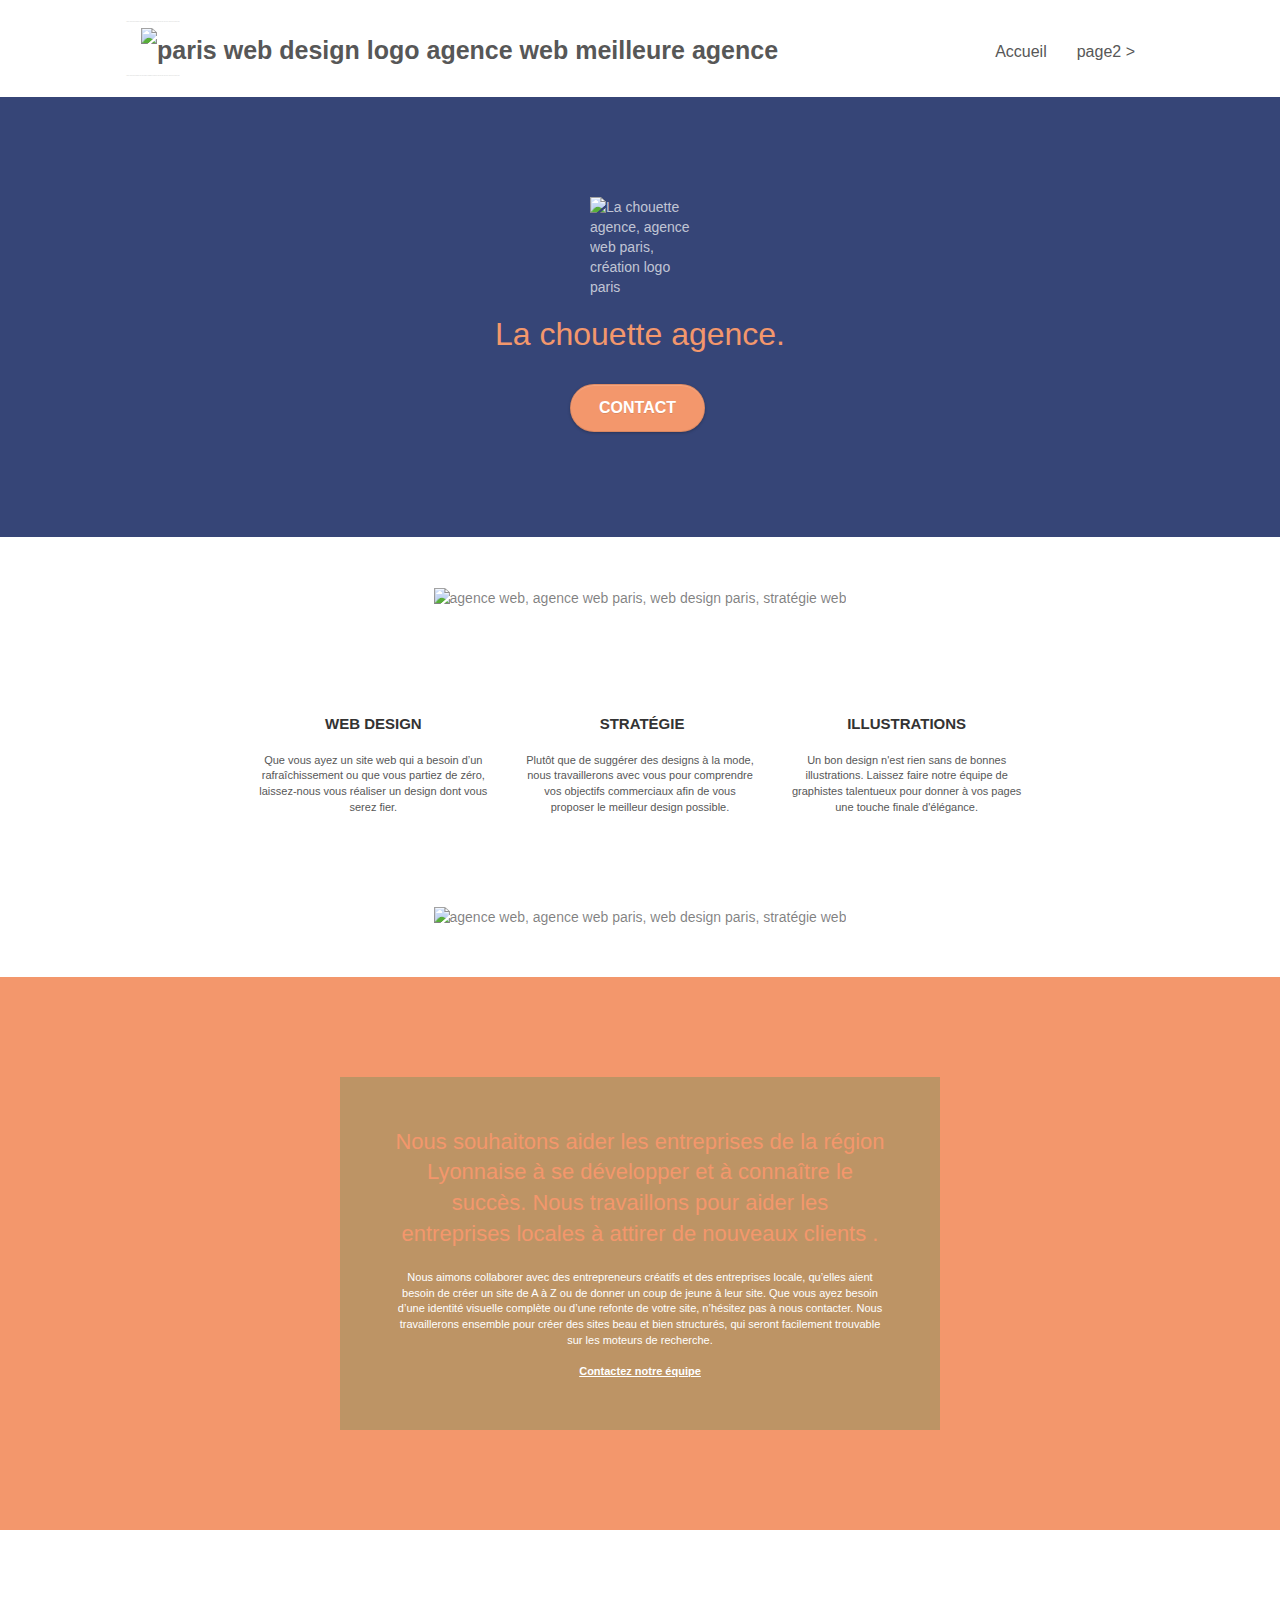
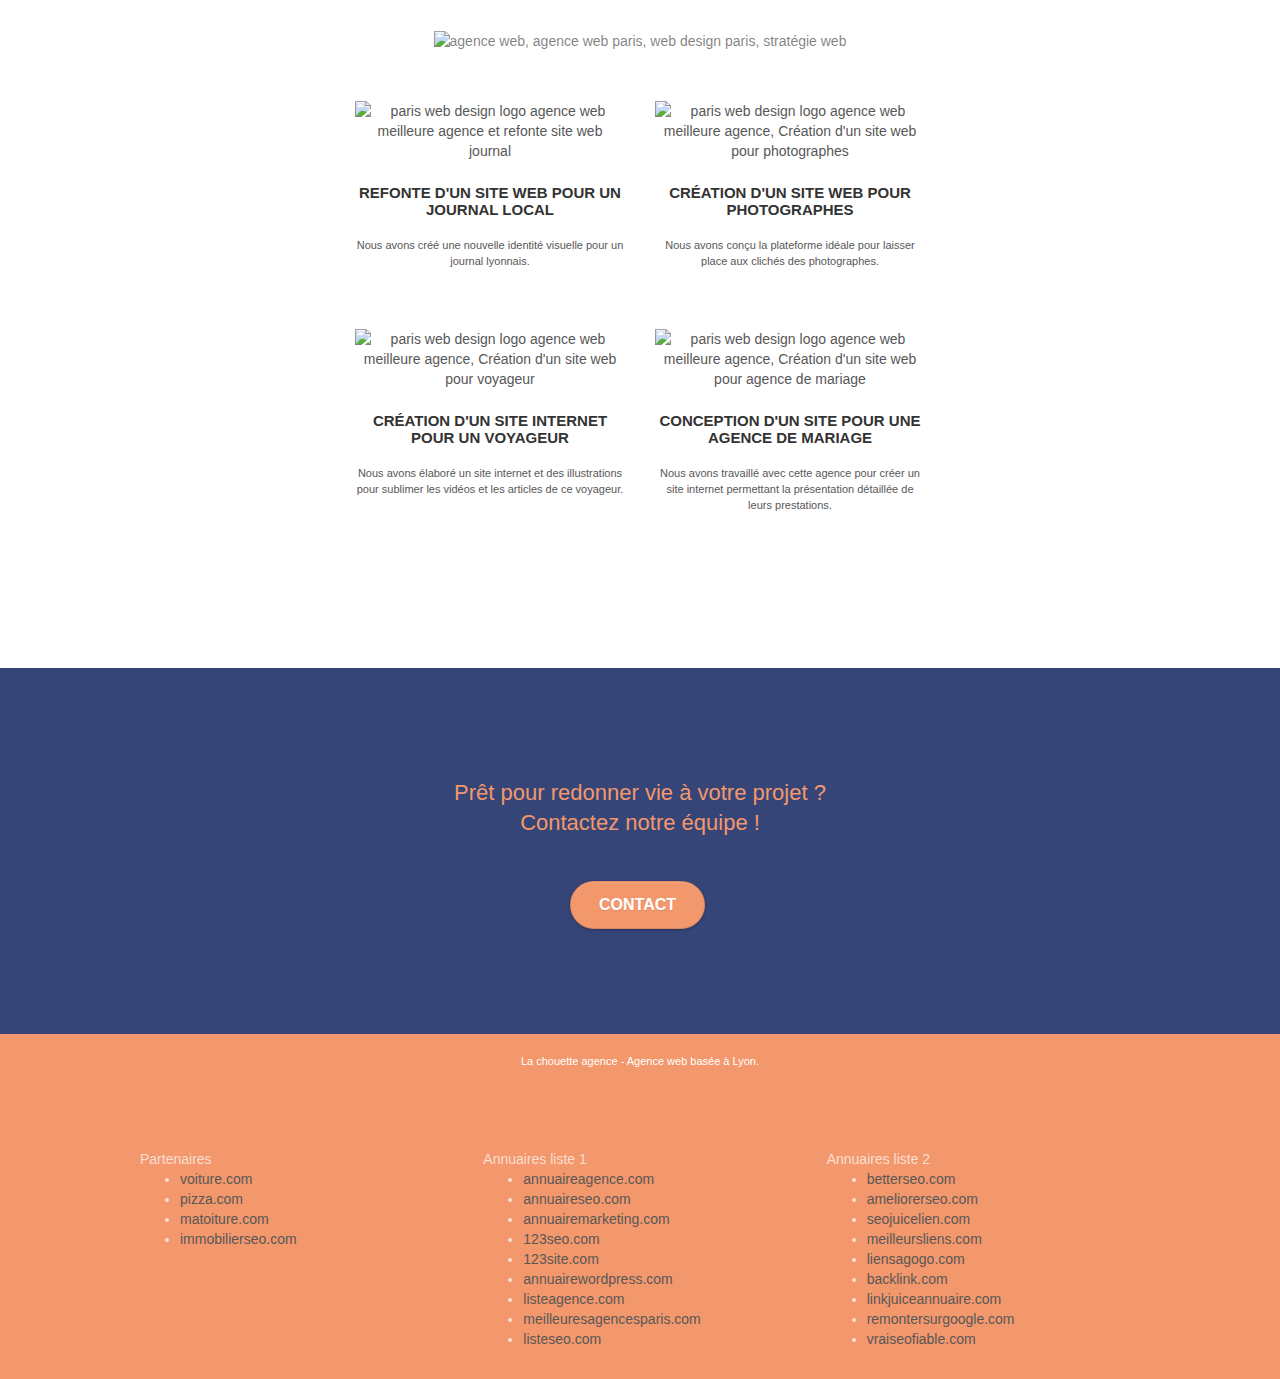
==== correction/index.html @ cb2d968f "C" ====
<!doctype html>
<html lang="Default">
<head>
    <meta charset="utf-8">
    <meta name="keywords" content="seo, google, site web, site internet, agence design paris, agence design, agence design,agence design,agence design,agence design,agence design,agence design,agence design,agence design">
    <meta name="description" content="">
    <meta name="viewport" content="width=device-width, initial-scale=1.0, viewport-fit=cover">
    <link rel="shortcut icon" type="image/png" href="favicon.jpg">
    
	<link rel="stylesheet" type="text/css" href="./css/bootstrap.css">
	<link rel="stylesheet" type="text/css" href="style.css">
	<link rel="stylesheet" type="text/css" href="./css/font-awesome.css">
	<link rel="stylesheet" type="text/css" href="./css/et-line.css">
	
    
	<script src="./js/jquery-2.1.0.js"></script>
	<script src="./js/bootstrap.js"></script>
	<script src="./js/blocs.js"></script>
	<script src="./js/jquery.touchSwipe.js" defer></script>
	<script src="./js/gmaps.js"></script>

    <title>.</title>

    
<!-- Analytics -->
 
<!-- Analytics END -->
    
</head>
<body>
<!-- Principal conteneur -->
<div class="page-container">
    
<!-- bloc-0 -->
<div class="bloc bgc-white l-bloc " id="bloc-0">
	<div class="container bloc-sm">

		<nav class="navbar row">
			<div class="navbar-header">
				<div class="keywords" style="color:#cccccc;font-size:1px;">Agence web à paris, stratégie web, web design, illustrations, design de site web, site web, web, internet, site internet, site</div>
				<a class="navbar-brand" href="index.html"><img src="img/la-chouette-agence.png" alt="paris web design logo agence web meilleure agence" height="40" /></a>
				<div class="keywords" style="color:#cccccc;font-size:1px;">Agence web à paris, stratégie web, web design, illustrations, design de site web, site web, web, internet, site internet, site</div>
				<button id="nav-toggle" type="button" class="ui-navbar-toggle navbar-toggle" data-toggle="collapse" data-target=".navbar-1">
					<span class="sr-only">Toggle navigation</span><span class="icon-bar"></span><span class="icon-bar"></span><span class="icon-bar"></span>
				</button>
			</div>
			<div class="collapse navbar-collapse navbar-1 special-dropdown-nav">
				<ul class="site-navigation nav navbar-nav">
					<li>
						<a href="index.html">Accueil</a>
					</li>
					<li>
					</li>
					<li>
						<a href="page2.html">page2 &gt;</a>
					</li>
				</ul>
			</div>
		</nav>
	</div>
</div>
<!-- bloc-0 END -->

<!-- bloc-1-presentation -->
<div class="bloc bgc-dark-slate-blue bg-banniere d-bloc bg-t-edge bloc-bg-texture texture-paper b-parallax" id="bloc-1-hero">
	<div class="container bloc-lg">
		<div class="row tight-width-whitespace">
			<div class="col-sm-12">
				<img src="img/logo.png" class="center-block image-resize-mode" width="100" alt="La chouette agence, agence web paris, création logo paris" />
				<h1 class="text-center hero-bloc-text tc-white ">
					La chouette agence.
				</h1>
				<div class="text-center">
					<a href="page2.html" class="btn btn-lg btn-clean btn-rd cta-hero btn-atomic-tangerine" id="cta-hero">Contact</a>
				</div>
			</div>
		</div>
	</div>
</div>
<!-- bloc-1-presentation END -->

<!-- bloc-2-services -->
<div class="bloc bgc-white l-bloc" id="bloc-2-services">
	<div class="container bloc-md">
		<div class="row">
			<div class="col-sm-12 text-center">
				<img alt="agence web, agence web paris, web design paris, stratégie web" src="img/title.png" />
			</div>
		</div>
		<div class="row voffset-lg med-width-whitespace">
			<div class="col-sm-4">
				<div class="text-center">
					<span class="et-icon-browser sm-shadow icon-dark-slate-blue icons icon-lg"></span>
				</div>
				<h3 class="mg-md text-center">
					Web design
				</h3>
				<p class="text-center ">
					Que vous ayez un site web qui a besoin d&rsquo;un rafraîchissement ou que vous partiez de zéro, laissez-nous vous réaliser un design dont vous serez fier.
				</p>
			</div>
			<div class="col-sm-4">
				<div class="text-center">
					<span class="et-icon-presentation sm-shadow icon-dark-slate-blue icons icon-lg"></span>
				</div>
				<h3 class="mg-md text-center">
					&nbsp;Stratégie
				</h3>
				<p class="text-center ">
					Plutôt que de suggérer des designs à la mode, nous travaillerons avec vous pour comprendre vos objectifs commerciaux afin de vous proposer le meilleur design possible.<br>
				</p>
			</div>
			<div class="col-sm-4">
				<div class="text-center">
					<span class="et-icon-edit sm-shadow icon-dark-slate-blue icons icon-lg"></span>
				</div>
				<h3 class="mg-md text-center">
					Illustrations
				</h3>
				<p class="text-center ">
					Un bon design n'est rien sans de bonnes illustrations. Laissez faire notre équipe de graphistes talentueux pour donner à vos pages une touche finale d'élégance.
				</p>
			</div>
		</div>
		<div class="row voffset-lg voffset">
			<div class="col-xs-12 col-md-8 col-md-offset-2 text-center">
				<img alt="agence web, agence web paris, web design paris, stratégie web" src="img/citation.png" />

			</div>
		</div>
	</div>
</div>
<!-- bloc-2-services END -->

<!-- bloc-3-what-i-do -->
<div class="bloc tc-white bgc-atomic-tangerine bg-presentation d-bloc bloc-bg-texture texture-paper b-parallax" id="bloc-3-what-i-do">
	<div class="container bloc-lg">
		<div class="row tight-width-whitespace black-background">
			<div class="col-sm-12">
				<h2 class="mg-md text-center tc-white">
					Nous souhaitons aider les entreprises de la région Lyonnaise à se développer et à connaître le succès. Nous travaillons pour aider les entreprises locales à attirer de nouveaux clients .<br>
				</h2>
				<p class="text-center white">
					Nous aimons collaborer avec des entrepreneurs créatifs et des entreprises locale, qu’elles aient besoin de créer un site de A à Z ou de donner un coup de jeune à leur site. Que vous ayez besoin d’une identité visuelle complète ou d’une refonte de votre site, n’hésitez pas à nous contacter. Nous travaillerons ensemble pour créer des sites beau et bien structurés, qui seront facilement trouvable sur les moteurs de recherche. <br><br><a class="ltc-white bold-link" href="page2.html">Contactez notre équipe</a><br>
				</p>
			</div>
		</div>
	</div>
</div>
<!-- bloc-3-what-i-do END -->

<!-- bloc-4-portfolio -->
<div class="bloc bgc-white bg-lines-h2-bg bg-repeat l-bloc" id="bloc-4-portfolio">
	<div class="container bloc-lg">
		<div class="row">
			<div class="col-sm-12 text-center">
				<img alt="agence web, agence web paris, web design paris, stratégie web" src="img/title2.png" />
			</div>
		</div>
		<div class="row tight-width-whitespace portfolio-row">
			<div class="col-sm-6">
				<a href="#" data-lightbox="img/1.jpg" data-gallery-id="gallery-1" data-caption="Refonte d'un site web pour un journal local" data-frame="snapshot-lb"><img src="img/1.jpg" alt="paris web design logo agence web meilleure agence et refonte site web journal" class="img-responsive portfolio-thumb" /></a>
				<h3 class="mg-md text-center">
					Refonte d'un site web pour un journal local
				</h3>
				<p class="text-center">
					Nous avons créé une nouvelle identité visuelle pour un journal lyonnais.
				</p>
			</div>
			<div class="col-sm-6">
				<a href="#" data-lightbox="img/2.jpg" data-gallery-id="gallery-1" data-caption="Création d'un site web pour photographes" data-frame="snapshot-lb"><img src="img/2.jpg" class="img-responsive portfolio-thumb" alt="paris web design logo agence web meilleure agence, Création d'un site web pour photographes" /></a>
				<h3 class="mg-md text-center">
					Création d'un site web pour photographes
				</h3>
				<p class="text-center">
					Nous avons conçu la plateforme idéale pour laisser place aux clichés des photographes.
				</p>
			</div>
		</div>
		<div class="row tight-width-whitespace portfolio-row">
			<div class="col-sm-6">
				<a href="#" data-lightbox="img/3.bmp" data-gallery-id="gallery-1" data-caption="Création d'un site internet pour un voyageur" data-frame="snapshot-lb"><img src="img/3.bmp" class="img-responsive portfolio-thumb" alt="paris web design logo agence web meilleure agence, Création d'un site web pour voyageur"/></a>
				<h3 class="mg-md text-center">
					Création d'un site internet pour un voyageur
				</h3>
				<p class="text-center">
					Nous avons élaboré un site internet et des illustrations pour sublimer les vidéos et les articles de ce voyageur.
				</p>
			</div>
			<div class="col-sm-6">
				<a href="#" data-lightbox="img/4.bmp" data-gallery-id="gallery-1" data-caption="Conception d'un site pour une agence de mariage" data-frame="snapshot-lb"><img src="img/4.bmp" class="img-responsive portfolio-thumb" alt="paris web design logo agence web meilleure agence, Création d'un site web pour agence de mariage" /></a>
				<h3 class="mg-md text-center">
					Conception d'un site pour une agence de mariage
				</h3>
				<p class="text-center">
					Nous avons travaillé avec cette agence pour créer un site internet permettant la présentation détaillée de leurs prestations.
				</p>
			</div>
		</div>
	</div>
</div>
<!-- bloc-4-portfolio END -->

<!-- bloc-5-cta -->
<div class="bloc bgc-dark-slate-blue bg-banniere d-bloc bloc-bg-texture texture-paper" id="bloc-5-cta">
	<div class="container bloc-lg">
		<div class="row">
			<h2 class="mg-md text-center tc-white">
				Prêt pour redonner vie à votre projet ?<br>Contactez notre équipe !
			</h2>
			<div class="col-sm-12 text-center">
				<a href="page2.html" class="btn btn-atomic-tangerine btn-clean btn-rd btn-lg cta-hero">Contact</a>
			</div>
		</div>
	</div>
</div>
<!-- bloc-5-cta END -->

<!-- Footer - bloc-8 -->
<div class="bloc bgc-atomic-tangerine d-bloc" id="bloc-8">
	<div class="container bloc-sm">
		<div class="row">
			<div class="col-sm-12">
				<p class="text-center white">
					La chouette agence - Agence web basée à Lyon.<br>
				</p>
				<div class="row row-no-gutters social">
					<div class="col-sm-3">
						<div class="text-center">
							<a class="social" href="index.html"><span class="fa fa-twitter icon-md"></span></a>
						</div>
					</div>
					<div class="col-sm-3">
						<div class="text-center">
							<a class="social" href="index.html"><span class="fa fa-facebook icon-md"></span></a>
						</div>
					</div>
					<div class="col-sm-3">
						<div class="text-center">
							<a class="social" href="index.html"><span class="fa fa-dribbble icon-md"></span></a>
						</div>
					</div>
					<div class="col-sm-3">
						<div class="text-center">
							<a class="social" href="index.html"><span class="fa fa-instagram icon-md"></span></a>
						</div>
					</div>
					<div class="keywords" style="color:#F3976C;">Agence web à paris, stratégie web, web design, illustrations, design de site web, site web, web, internet, site internet, site</div>
				</div>
				<div class="row">
					<div class="col-sm-4">
						Partenaires
							<ul>
								<li><a href="voiture.com">voiture.com</a></li>
								<li><a href="pizza.com">pizza.com</a></li>
								<li><a href="matoiture.com">matoiture.com</a></li>
								<li><a href="immobilierseo.com">immobilierseo.com</a></li>
							</ul>		
					</div>
					<div class="col-sm-4">
						Annuaires liste 1
						<ul>
							<li><a href="annuaireagence.com">annuaireagence.com</a></li>
							<li><a href="annuaireseo.com">annuaireseo.com</a></li>
							<li><a href="annuairemarketing.com">annuairemarketing.com</a></li>
							<li><a href="123seoture.com">123seo.com</a></li>
							<li><a href="123site.com">123site.com</a></li>
							<li><a href="annuairewordpress.com">annuairewordpress.com</a></li>
							<li><a href="listeagence.com">listeagence.com</a></li>
							<li><a href="meilleuresagencesparis.com">meilleuresagencesparis.com</a></li>
							<li><a href="listeseo.com">listeseo.com</a></li>
						</ul>
					</div>
					<div class="col-sm-4">
						Annuaires liste 2
						<ul>
							<li><a href="betterseo.com">betterseo.com</a></li>
							<li><a href="ameliorerseo.com">ameliorerseo.com</a></li>
							<li><a href="seojuicelien.com">seojuicelien.com</a></li>
							<li><a href="meilleursliens.com">meilleursliens.com</a></li>
							<li><a href="liensagogo.com">liensagogo.com</a></li>
							<li><a href="backlink.com">backlink.com</a></li>
							<li><a href="linkjuiceannuaire.com">linkjuiceannuaire.com</a></li>
							<li><a href="remontersurgoogle.com">remontersurgoogle.com</a></li>
							<li><a href="vraiseofiable.com">vraiseofiable.com</a></li>
						</ul>
					</div>
				</div>
			</div>
		</div>
	</div>
</div>
<!-- Footer - bloc-8 END -->

</div>
<!-- Principal conteneur END -->
    

</body>
</html>
---- correction/style.css ----
body {
    margin: 0;
    padding: 0;
    background: #FFF;
    overflow-x: hidden;
    -webkit-font-smoothing: antialiased;
    -moz-osx-font-smoothing: grayscale;
}

a,
button {
    transition: all .3s ease-in-out;
    outline: none!important;
}

a:hover {
    text-decoration: none;
    cursor: pointer;
}

#page-loading-blocs-notifaction {
    position: fixed;
    top: 0;
    bottom: 0;
    width: 100%;
    z-index: 100000;
    background: #FFFFFF url("img/pageload-spinner.gif") no-repeat center center;
}

.bloc {
    width: 100%;
    clear: both;
    background: 50% 50% no-repeat;
    padding: 0 50px;
    -webkit-background-size: cover;
    -moz-background-size: cover;
    -o-background-size: cover;
    background-size: cover;
    position: relative;
}

.bloc .container {
    padding-left: 0;
    padding-right: 0;
}

.bloc-lg {
    padding: 100px 50px;
}

.bloc-md {
    padding: 50px;
}

.bloc-sm {
    padding: 20px 50px;
}

.bg-center,
.bg-l-edge,
.bg-r-edge,
.bg-t-edge,
.bg-b-edge,
.bg-tl-edge,
.bg-bl-edge,
.bg-tr-edge,
.bg-br-edge,
.bg-repeat {
    -webkit-background-size: auto!important;
    -moz-background-size: auto!important;
    -o-background-size: auto!important;
    background-size: auto!important;
}

.bg-repeat {
    background: repeat;
}

.bg-t-edge {
    background: top no-repeat;
}

.bloc-bg-texture::before {
    content: "";
    background-size: 2px 2px;
    position: absolute;
    top: 0;
    bottom: 0;
    left: 0;
    right: 0;
}

.texture-paper::before {
    background: url("img/texture-paper.png");
    background-size: 280px 280px;
}

.b-parallax {
    background-attachment: fixed;
}

.d-bloc {
    color: rgba(255, 255, 255, .7);
}

.d-bloc button:hover {
    color: rgba(255, 255, 255, .9);
}

.d-bloc .icon-round,
.d-bloc .icon-square,
.d-bloc .icon-rounded,
.d-bloc .icon-semi-rounded-a,
.d-bloc .icon-semi-rounded-b {
    border-color: rgba(255, 255, 255, .9);
}

.d-bloc .divider-h span {
    border-color: rgba(255, 255, 255, .2);
}

.d-bloc .a-btn,
.d-bloc .navbar a,
.d-bloc .navbar-brand,
.d-bloc a .icon-sm,
.d-bloc a .icon-md,
.d-bloc a .icon-lg,
.d-bloc a .icon-xl,
.d-bloc h1 a,
.d-bloc h2 a,
.d-bloc h3 a,
.d-bloc h4 a,
.d-bloc h5 a,
.d-bloc h6 a,
.d-bloc p a {
    color: rgba(255, 255, 255, .6);
}

.d-bloc .a-btn:hover,
.d-bloc .navbar a:hover,
.d-bloc .navbar-brand:hover,
.d-bloc a:hover .icon-sm,
.d-bloc a:hover .icon-md,
.d-bloc a:hover .icon-lg,
.d-bloc a:hover .icon-xl,
.d-bloc h1 a:hover,
.d-bloc h2 a:hover,
.d-bloc h3 a:hover,
.d-bloc h4 a:hover,
.d-bloc h5 a:hover,
.d-bloc h6 a:hover,
.d-bloc p a:hover {
    color: rgba(255, 255, 255, 1);
}

.d-bloc .navbar-toggle .icon-bar {
    background: rgba(255, 255, 255, 1);
}

.d-bloc .btn-wire,
.d-bloc .btn-wire:hover {
    color: rgba(255, 255, 255, 1);
    border-color: rgba(255, 255, 255, 1);
}

.d-bloc .panel {
    color: rgba(0, 0, 0, .5);
}

.d-bloc .panel button:hover {
    color: rgba(0, 0, 0, .7);
}

.d-bloc .panel icon {
    border-color: rgba(0, 0, 0, .7);
}

.d-bloc .panel .divider-h span {
    border-color: rgba(0, 0, 0, .1);
}

.d-bloc .panel .a-btn {
    color: rgba(0, 0, 0, .6);
}

.d-bloc .panel .a-btn:hover {
    color: rgba(0, 0, 0, 1);
}

.d-bloc .panel .btn-wire,
.d-bloc .panel .btn-wire:hover {
    color: rgba(0, 0, 0, .7);
    border-color: rgba(0, 0, 0, .3);
}

.d-bloc .panel,
.l-bloc {
    color: rgba(0, 0, 0, .5);
}

.d-bloc .panel button:hover,
.l-bloc button:hover {
    color: rgba(0, 0, 0, .7);
}

.l-bloc .icon-round,
.l-bloc .icon-square,
.l-bloc .icon-rounded,
.l-bloc .icon-semi-rounded-a,
.l-bloc .icon-semi-rounded-b {
    border-color: rgba(0, 0, 0, .7);
}

.d-bloc .panel .divider-h span,
.l-bloc .divider-h span {
    border-color: rgba(0, 0, 0, .1);
}

.d-bloc .panel .a-btn,
.l-bloc .a-btn,
.l-bloc .navbar a,
.l-bloc .navbar-brand,
.l-bloc a .icon-sm,
.l-bloc a .icon-md,
.l-bloc a .icon-lg,
.l-bloc a .icon-xl,
.l-bloc h1 a,
.l-bloc h2 a,
.l-bloc h3 a,
.l-bloc h4 a,
.l-bloc h5 a,
.l-bloc h6 a,
.l-bloc p a {
    color: rgba(0, 0, 0, .6);
}

.d-bloc .panel .a-btn:hover,
.l-bloc .a-btn:hover,
.l-bloc .navbar a:hover,
.l-bloc .navbar-brand:hover,
.l-bloc a:hover .icon-sm,
.l-bloc a:hover .icon-md,
.l-bloc a:hover .icon-lg,
.l-bloc a:hover .icon-xl,
.l-bloc h1 a:hover,
.l-bloc h2 a:hover,
.l-bloc h3 a:hover,
.l-bloc h4 a:hover,
.l-bloc h5 a:hover,
.l-bloc h6 a:hover,
.l-bloc p a:hover {
    color: rgba(0, 0, 0, 1);
}

.l-bloc .navbar-toggle .icon-bar {
    color: rgba(0, 0, 0, .6);
}

.d-bloc .panel .btn-wire,
.d-bloc .panel .btn-wire:hover,
.l-bloc .btn-wire,
.l-bloc .btn-wire:hover {
    color: rgba(0, 0, 0, .7);
    border-color: rgba(0, 0, 0, .3);
}

.voffset {
    margin-top: 30px;
}

.voffset-lg {
    margin-top: 80px;
}

.row-no-gutters {
    margin-right: 0;
    margin-left: 0;
}

.row.row-no-gutters > [class^="col-"],
.row.row-no-gutters > [class*=" col-"] {
    padding-right: 0;
    padding-left: 0;
}

#bloc-1-hero h1 {
    font-size: 32px;
}

.navbar {
    margin-bottom: 0;
    z-index: 1;
}

.navbar-brand {
    height: auto;
    padding: 3px 15px;
    font-size: 25px;
    font-weight: normal;
    font-weight: 600;
    line-height: 44px;
}

.navbar-brand img {
    max-height: 200px;
    margin: 0 5px 0 0;
    display: inline;
}

.navbar-brand img[src$=svg] {
    min-width: 100px;
}

.nav-center .navbar-brand img {
    margin: 0;
}

.navbar .nav {
    padding-top: 2px;
    margin-right: -16px;
    float: right;
    z-index: 1;
}

.nav > li {
    float: left;
    margin-top: 4px;
    font-size: 16px;
}

.navbar-nav .open .dropdown-menu > li > a {
    text-align: inherit;
}

.nav > li a:hover,
.nav > li a:focus {
    background: transparent;
}

.navbar-toggle {
    margin: 10px 10px 0 0;
    border: 0px;
}

.navbar-toggle:hover {
    background: transparent!important;
}

.navbar-toggle .icon-bar {
    background-color: rgba(0, 0, 0, .5);
    width: 26px;
}

.nav-invert .navbar .nav {
    float: left;
}

.nav-invert .navbar-header,
.nav-invert .navbar-brand {
    float: right;
    position: relative;
    z-index: 2;
}

@media (min-width: 768px) {
    .site-navigation {
        position: absolute;
        top: 50%;
        right: 20px;
        transform: translate(0, -50%);
        -webkit-transform: translateY(-50%);
    }
    .nav > li .dropdown-menu a,
    .nav > li .dropdown-menu a:hover {
        color: #484848;
    }
    .nav-invert .site-navigation {
        left: 0;
        right: 0;
    }
    .nav-center {
        text-align: center;
    }
    .nav-center .navbar-header {
        width: 100%;
    }
    .nav-center .navbar-header,
    .nav-center .navbar-brand,
    .nav-center .nav > li {
        float: none;
        display: inline-block;
    }
    .nav-center .site-navigation {
        position: relative;
        width: 100%;
        right: 0;
        margin-right: 0px;
        margin-top: 20px;
    }
    .nav-center.mini-nav .navbar-toggle {
        float: none;
        margin: 10px auto 0;
    }
}

.nav > li > .dropdown a {
    background: none!important;
    display: block;
    padding: 14px 15px;
}

nav .caret {
    margin: 0 5px;
}

.dropdown-menu .dropdown-menu {
    top: -8px;
    left: 100%;
}

.dropdown-menu .dropmenu-flow-right {
    top: 100%;
    left: 0;
    margin-left: -1px;
    border-top-left-radius: 0;
    border-top-right-radius: 0;
}

.dropdown-menu .dropdown span {
    border: 4px solid black;
    border-top-color: transparent;
    border-right-color: transparent;
    border-bottom-color: transparent;
    margin: 6px -5px 0 0!important;
    float: right;
}

.mg-md {
    margin-top: 10px;
    margin-bottom: 20px;
}

.mg-lg {
    margin-top: 10px;
    margin-bottom: 40px;
}

.btn {
    margin: 0 5px 5px 0;
}

.btn.pull-right {
    margin: 0 0 5px 5px;
}

.btn-d,
.btn-d:hover,
.btn-d:focus {
    color: #FFF;
    background: rgba(0, 0, 0, .3);
}

button {
    outline: none!important;
}

.btn-rd {
    border-radius: 40px;
}

.btn-clean {
    border: 1px solid rgba(0, 0, 0, .08);
    border-bottom-color: rgba(0, 0, 0, .1);
    text-shadow: 0 1px 0 rgba(0, 0, 1, .1);
    box-shadow: 0 1px 3px rgba(0, 0, 1, .25), inset 0 1px 0 0 rgba(255, 255, 255, .15);
}

.icon-md {
    font-size: 30px!important;
}

.icon-lg {
    font-size: 60px!important;
}

.sm-shadow {
    text-shadow: 0 1px 2px rgba(0, 0, 0, .3);
}

.panel-sq,
.panel-sq .panel-heading,
.panel-sq .panel-footer {
    border-radius: 0;
}

.panel-rd {
    border-radius: 30px;
}

.panel-rd .panel-heading {
    border-radius: 29px 29px 0 0;
}

.panel-rd .panel-footer {
    border-radius: 0 0 29px 29px;
}

.form-control {
    border-color: rgba(0, 0, 0, .1);
    box-shadow: none;
}

.scrollToTop {
    width: 40px;
    height: 40px;
    position: fixed;
    bottom: 20px;
    right: 20px;
    opacity: 0;
    z-index: 500;
    transition: all .3s ease-in-out;
}

.scrollToTop span {
    margin-top: 6px;
}

.showScrollTop {
    font-size: 14px;
    opacity: 1;
}

a[data-lightbox] {
    position: relative;
    display: block;
    text-align: center;
}

a[data-lightbox]:hover::before {
    content: "+";
    font-family: "HelveticaNeue-Light", "Helvetica Neue Light", "Helvetica Neue", Helvetica, Arial;
    font-size: 32px;
    width: 50px;
    height: 50px;
    margin-left: -25px;
    border-radius: 50%;
    background: rgba(0, 0, 0, .6);
    color: #FFF;
    font-weight: 100;
    z-index: 1;
    position: absolute;
    top: 50%;
    transform: translateY(-50%);
    -webkit-transform: translateY(-50%);
}

a[data-lightbox]:hover img {
    opacity: 0.6;
    -webkit-animation-fill-mode: none;
    animation-fill-mode: none;
}

#lightbox-modal {
    display: flex;
    align-items: center;
}

#lightbox-modal .modal-dialog {
    width: 90%;
    max-width: 900px;
    margin: 0 auto 0;
}

#lightbox-modal .modal-dialog img {
    max-height: 90vh;
    margin: 0 auto;
}

.lightbox-caption {
    padding: 20px;
    color: #FFF;
    background: rgba(0, 0, 0, .5);
    position: absolute;
    left: 15px;
    right: 15px;
    bottom: 5px;
}

.close-lightbox {
    color: #FFF;
    font-size: 30px;
    position: absolute;
    top: 20px;
    right: 20px;
    z-index: 20;
    background: rgba(0, 0, 0, .5);
    border: none;
    line-height: 30px;
    padding: 0 9px 5px;
    opacity: 0.3;
}

.close-lightbox:hover,
.next-lightbox:hover,
.prev-lightbox:hover {
    opacity: 1.0;
    color: #FFF;
}

.next-lightbox,
.prev-lightbox {
    font-size: 20px;
    color: rgba(255, 255, 255, .9);
    background: rgba(0, 0, 0, .5);
    transition: all .2s ease-in-out;
    position: absolute;
    top: 45%;
    z-index: 1;
    opacity: 0.4;
}

.next-lightbox {
    padding: 6px 8px 1px 13px;
    right: 25px;
}

.prev-lightbox {
    padding: 6px 13px 1px 10px;
    left: 25px;
}

.snapshot-lb .modal-body {
    padding-bottom: 45px;
}

.snapshot-lb .lightbox-caption {
    padding: 0;
    color: rgba(0, 0, 0, .5);
    background: none;
}

h1,
h2,
h3,
h4,
h5,
h6,
p,
label,
.btn,
a {
    font-family: "helvetica";
    font-weight: 400;
    color: #575757!important;
}

.container {
    max-width: 1000px;
}

.hero-bloc-text {
    font-size: 38px;
}

.hero-bloc-text-sub {
    font-size: 36px;
}

.statement-bloc-text {
    line-height: 26px;
    font-style: italic;
    font-size: 20px;
    text-align: center;
    font-weight: lighter;
    max-width: 520px;
    margin: auto auto auto auto;
}

p {
    font-size: 11px;
}

.tight-width-whitespace {
    max-width: 600px;
    margin: auto auto auto auto;
}

.h1 {
    font-size: 20px;
    font-family: "Open Sans";
}

.cta-hero {
    margin-top: 22px;
    color: #FFFFFF!important;
    text-transform: uppercase;
    padding: 12px 28px 12px 28px;
    font-size: 16px;
    font-weight: 700;
}

.social {
    max-width: 400px;
    margin: auto auto auto auto;
}

h2 {
    font-size: 22px;
    line-height: 1.4em;
}

h3 {
    font-size: 15px;
    text-transform: uppercase;
    font-weight: 700;
    color: #333333!important;
}

.med-width-whitespace {
    max-width: 800px;
    margin: auto auto auto auto;
    box-shadow: 0px 0px 0px #000000;
}

h1 {
    color: #333333!important;
}

h4 {
    color: #333333!important;
}

.icons {
    margin-bottom: 14px;
    margin-top: 24px;
}

.white {
    color: #FFFFFF!important;
}

.portfolio-thumb {
    margin-bottom: 24px;
}

.portfolio-row {
    margin-bottom: 44px;
    margin-top: 50px;
}

.avatar {
    box-shadow: 0px 4px 9px rgba(0, 0, 0, 0.3);
}

.black-background {
    background-color: rgba(165, 147, 99, 0.7);
    padding: 40px 40px 40px 40px;
}

.bold-link {
    font-weight: 900;
    text-decoration: underline!important;
}

.bgc-white {
    background-color: #FFFFFF;
}

.bgc-dark-slate-blue {
    background-color: #364577;
}

.bgc-atomic-tangerine {
    background-color: #F3976C;
}

.tc-white {
    color: #F3976C!important;
}

.btn-atomic-tangerine {
    background: #F3976C;
    color: #FFFFFF!important;
}

.btn-atomic-tangerine:hover {
    background: #c27956!important;
    color: #FFFFFF!important;
}

.ltc-white {
    color: #FFFFFF!important;
}

.ltc-white:hover {
    color: #cccccc!important;
}

.ltc-atomic-tangerine {
    color: #F3976C!important;
}

.ltc-atomic-tangerine:hover {
    color: #c27956!important;
}

.icon-dark-slate-blue {
    color: #364577!important;
    border-color: #364577!important;
}

.bg-dots-bg {
    background-image: url("img/dots-bg.png");
}

.bg-lines-h2-bg {
    background-image: url("img/lines-h2-bg.png");
}

.bg-banniere {
    background-image: url("img/la-chouette-agence-banniere.jpg");
}

.bg-presentation {
    background-image: url("img/image-de-presentation.bmp");
}

@media (max-width: 1024px) {
    .bloc {
        padding-left: 20px;
        padding-right: 20px;
    }
    .bloc.full-width-bloc,
    .bloc-tile-2.full-width-bloc .container,
    .bloc-tile-3.full-width-bloc .container,
    .bloc-tile-4.full-width-bloc .container {
        padding-left: 0;
        padding-right: 0;
    }
}

@media (max-width: 992px) and (min-width: 768px) {
    .navbar .nav {
        max-width: 80%
    }
    .nav-center.navbar .nav {
        max-width: 100%
    }
}

@media only screen and (min-device-width: 768px) and (max-device-width: 1024px) and (orientation: landscape) {
    .b-parallax {
        background-attachment: scroll;
    }
}

@media only screen and (min-device-width: 1024px) and (max-device-width: 1366px) and (-webkit-min-device-pixel-ratio: 1.5) {
    .b-parallax {
        background-attachment: scroll;
    }
}

@media (max-width: 991px) {
    .container {
        width: 100%;
    }
    .b-parallax {
        background-attachment: scroll;
    }
    .page-container,
    #hero-bloc {
        overflow-x: hidden;
        position: relative;
    }
    .bloc {
        padding-left: constant(safe-area-inset-left);
        padding-right: constant(safe-area-inset-right);
    }
    .bloc-group,
    .bloc-group .bloc {
        display: block;
        width: 100%;
    }
    .bloc-fill-screen .fill-bloc-top-edge,
    .bloc-fill-screen .fill-bloc-bottom-edge {
        padding: 0 20px;
        padding-left: constant(safe-area-inset-left);
        padding-right: constant(safe-area-inset-right);
    }
}

@media (max-width: 767px) {
    .page-container {
        overflow-x: hidden;
        position: relative;
    }
    h1,
    h2,
    h3,
    h4,
    h5,
    h6,
    p,
    #disqus_thread {
        padding-left: 10px!important;
        padding-right: 10px!important;
    }
    .b-parallax {
        background-attachment: scroll;
    }
    .navbar .nav {
        padding-top: 0;
        border-top: 1px solid rgba(0, 0, 0, .2);
        float: none!important;
    }
    .navbar.row {
        margin-left: 0;
        margin-right: 0;
    }
    .site-navigation {
        position: inherit;
        transform: none;
        -webkit-transform: none;
        -ms-transform: none;
    }
    .nav > li {
        margin-top: 0;
        border-bottom: 1px solid rgba(0, 0, 0, .1);
        background: rgba(0, 0, 0, .05);
        text-align: left;
        padding-left: 15px;
        width: 100%;
    }
    .nav > li:hover {
        background: rgba(0, 0, 0, .08);
    }
    .dropdown .dropdown a .caret {
        float: none;
        margin: 5px 0 0 10px!important;
        border: 4px solid black;
        border-bottom-color: transparent;
        border-right-color: transparent;
        border-left-color: transparent;
    }
    #hero-bloc .navbar .nav {
        background: rgba(0, 0, 0, .8);
    }
    #hero-bloc .navbar .nav a {
        color: rgba(255, 255, 255, .6);
    }
    .hero {
        padding: 50px 0;
    }
    .hero-nav {
        left: -1px;
        right: -1px;
    }
    .navbar-collapse {
        padding: 0;
        overflow-x: hidden;
        -webkit-box-shadow: none;
        box-shadow: none;
    }
    .navbar-brand img {
        max-height: 40px;
        width: auto;
    }
    .nav-invert .navbar-header {
        float: none;
        width: 100%;
    }
    .nav-invert .navbar-toggle {
        float: left;
        margin-left: 10px;
    }
    .bloc {
        padding-left: 0;
        padding-right: 0;
    }
    .bloc-xxl,
    .bloc-xl,
    .bloc-lg {
        padding: 40px 0;
    }
    .bloc-sm,
    .bloc-md {
        padding-left: 0;
        padding-right: 0;
    }
    .bloc-tile-2 .container,
    .bloc-tile-3 .container,
    .bloc-tile-4 .container,
    .bloc-fill-screen .fill-bloc-top-edge,
    .bloc-fill-screen .fill-bloc-bottom-edge {
        padding-left: 0;
        padding-right: 0;
    }
    .a-block {
        padding: 0 10px;
    }
    .btn-dwn {
        display: none;
    }
    .voffset {
        margin-top: 5px;
    }
    .voffset-md {
        margin-top: 20px;
    }
    .voffset-lg {
        margin-top: 30px;
    }
    form {
        padding: 5px;
    }
    .close-lightbox {
        display: inline-block;
    }
    .blocsapp-device-iphone5 {
        background-size: 216px 425px;
        padding-top: 60px;
        width: 216px;
        height: 425px;
    }
    .blocsapp-device-iphone5 img {
        width: 180px;
        height: 320px;
    }
}

@media (max-width: 400px) {
    .bloc {
        padding-left: 0;
        padding-right: 0;
    }
}

@media (max-width: 767px) {
    .bloc-mob-center-text {
        text-align: center;
    }
}
---- correction/css/et-line.css ----
@font-face {
    font-family: et-line;
    src: url(../fonts/et-line.eot);
    src: url(../fonts/et-line.eot?#iefix) format('embedded-opentype'), url(../fonts/et-line.woff) format('woff'), url(../fonts/et-line.ttf) format('truetype'), url(../fonts/et-line.svg#et-line) format('svg');
    font-weight: 400;
    font-style: normal
}

.et-icon-adjustments,
.et-icon-alarmclock,
.et-icon-anchor,
.et-icon-aperture,
.et-icon-attachment,
.et-icon-bargraph,
.et-icon-basket,
.et-icon-beaker,
.et-icon-bike,
.et-icon-book-open,
.et-icon-briefcase,
.et-icon-browser,
.et-icon-calendar,
.et-icon-camera,
.et-icon-caution,
.et-icon-chat,
.et-icon-circle-compass,
.et-icon-clipboard,
.et-icon-clock,
.et-icon-cloud,
.et-icon-compass,
.et-icon-desktop,
.et-icon-dial,
.et-icon-document,
.et-icon-documents,
.et-icon-download,
.et-icon-dribbble,
.et-icon-edit,
.et-icon-envelope,
.et-icon-expand,
.et-icon-facebook,
.et-icon-flag,
.et-icon-focus,
.et-icon-gears,
.et-icon-genius,
.et-icon-gift,
.et-icon-global,
.et-icon-globe,
.et-icon-googleplus,
.et-icon-grid,
.et-icon-happy,
.et-icon-hazardous,
.et-icon-heart,
.et-icon-hotairballoon,
.et-icon-hourglass,
.et-icon-key,
.et-icon-laptop,
.et-icon-layers,
.et-icon-lifesaver,
.et-icon-lightbulb,
.et-icon-linegraph,
.et-icon-linkedin,
.et-icon-lock,
.et-icon-magnifying-glass,
.et-icon-map,
.et-icon-map-pin,
.et-icon-megaphone,
.et-icon-mic,
.et-icon-mobile,
.et-icon-newspaper,
.et-icon-notebook,
.et-icon-paintbrush,
.et-icon-paperclip,
.et-icon-pencil,
.et-icon-phone,
.et-icon-picture,
.et-icon-pictures,
.et-icon-piechart,
.et-icon-presentation,
.et-icon-pricetags,
.et-icon-printer,
.et-icon-profile-female,
.et-icon-profile-male,
.et-icon-puzzle,
.et-icon-quote,
.et-icon-recycle,
.et-icon-refresh,
.et-icon-ribbon,
.et-icon-rss,
.et-icon-sad,
.et-icon-scissors,
.et-icon-scope,
.et-icon-search,
.et-icon-shield,
.et-icon-speedometer,
.et-icon-strategy,
.et-icon-streetsign,
.et-icon-tablet,
.et-icon-target,
.et-icon-telescope,
.et-icon-toolbox,
.et-icon-tools,
.et-icon-tools-2,
.et-icon-trophy,
.et-icon-tumblr,
.et-icon-twitter,
.et-icon-upload,
.et-icon-video,
.et-icon-wallet,
.et-icon-wine {
    font-family: et-line;
    speak: none;
    font-style: normal;
    font-weight: 400;
    font-variant: normal;
    text-transform: none;
    line-height: 1;
    -webkit-font-smoothing: antialiased;
    -moz-osx-font-smoothing: grayscale;
    display: inline-block
}

.et-icon-mobile:before {
    content: "\e000"
}

.et-icon-laptop:before {
    content: "\e001"
}

.et-icon-desktop:before {
    content: "\e002"
}

.et-icon-tablet:before {
    content: "\e003"
}

.et-icon-phone:before {
    content: "\e004"
}

.et-icon-document:before {
    content: "\e005"
}

.et-icon-documents:before {
    content: "\e006"
}

.et-icon-search:before {
    content: "\e007"
}

.et-icon-clipboard:before {
    content: "\e008"
}

.et-icon-newspaper:before {
    content: "\e009"
}

.et-icon-notebook:before {
    content: "\e00a"
}

.et-icon-book-open:before {
    content: "\e00b"
}

.et-icon-browser:before {
    content: "\e00c"
}

.et-icon-calendar:before {
    content: "\e00d"
}

.et-icon-presentation:before {
    content: "\e00e"
}

.et-icon-picture:before {
    content: "\e00f"
}

.et-icon-pictures:before {
    content: "\e010"
}

.et-icon-video:before {
    content: "\e011"
}

.et-icon-camera:before {
    content: "\e012"
}

.et-icon-printer:before {
    content: "\e013"
}

.et-icon-toolbox:before {
    content: "\e014"
}

.et-icon-briefcase:before {
    content: "\e015"
}

.et-icon-wallet:before {
    content: "\e016"
}

.et-icon-gift:before {
    content: "\e017"
}

.et-icon-bargraph:before {
    content: "\e018"
}

.et-icon-grid:before {
    content: "\e019"
}

.et-icon-expand:before {
    content: "\e01a"
}

.et-icon-focus:before {
    content: "\e01b"
}

.et-icon-edit:before {
    content: "\e01c"
}

.et-icon-adjustments:before {
    content: "\e01d"
}

.et-icon-ribbon:before {
    content: "\e01e"
}

.et-icon-hourglass:before {
    content: "\e01f"
}

.et-icon-lock:before {
    content: "\e020"
}

.et-icon-megaphone:before {
    content: "\e021"
}

.et-icon-shield:before {
    content: "\e022"
}

.et-icon-trophy:before {
    content: "\e023"
}

.et-icon-flag:before {
    content: "\e024"
}

.et-icon-map:before {
    content: "\e025"
}

.et-icon-puzzle:before {
    content: "\e026"
}

.et-icon-basket:before {
    content: "\e027"
}

.et-icon-envelope:before {
    content: "\e028"
}

.et-icon-streetsign:before {
    content: "\e029"
}

.et-icon-telescope:before {
    content: "\e02a"
}

.et-icon-gears:before {
    content: "\e02b"
}

.et-icon-key:before {
    content: "\e02c"
}

.et-icon-paperclip:before {
    content: "\e02d"
}

.et-icon-attachment:before {
    content: "\e02e"
}

.et-icon-pricetags:before {
    content: "\e02f"
}

.et-icon-lightbulb:before {
    content: "\e030"
}

.et-icon-layers:before {
    content: "\e031"
}

.et-icon-pencil:before {
    content: "\e032"
}

.et-icon-tools:before {
    content: "\e033"
}

.et-icon-tools-2:before {
    content: "\e034"
}

.et-icon-scissors:before {
    content: "\e035"
}

.et-icon-paintbrush:before {
    content: "\e036"
}

.et-icon-magnifying-glass:before {
    content: "\e037"
}

.et-icon-circle-compass:before {
    content: "\e038"
}

.et-icon-linegraph:before {
    content: "\e039"
}

.et-icon-mic:before {
    content: "\e03a"
}

.et-icon-strategy:before {
    content: "\e03b"
}

.et-icon-beaker:before {
    content: "\e03c"
}

.et-icon-caution:before {
    content: "\e03d"
}

.et-icon-recycle:before {
    content: "\e03e"
}

.et-icon-anchor:before {
    content: "\e03f"
}

.et-icon-profile-male:before {
    content: "\e040"
}

.et-icon-profile-female:before {
    content: "\e041"
}

.et-icon-bike:before {
    content: "\e042"
}

.et-icon-wine:before {
    content: "\e043"
}

.et-icon-hotairballoon:before {
    content: "\e044"
}

.et-icon-globe:before {
    content: "\e045"
}

.et-icon-genius:before {
    content: "\e046"
}

.et-icon-map-pin:before {
    content: "\e047"
}

.et-icon-dial:before {
    content: "\e048"
}

.et-icon-chat:before {
    content: "\e049"
}

.et-icon-heart:before {
    content: "\e04a"
}

.et-icon-cloud:before {
    content: "\e04b"
}

.et-icon-upload:before {
    content: "\e04c"
}

.et-icon-download:before {
    content: "\e04d"
}

.et-icon-target:before {
    content: "\e04e"
}

.et-icon-hazardous:before {
    content: "\e04f"
}

.et-icon-piechart:before {
    content: "\e050"
}

.et-icon-speedometer:before {
    content: "\e051"
}

.et-icon-global:before {
    content: "\e052"
}

.et-icon-compass:before {
    content: "\e053"
}

.et-icon-lifesaver:before {
    content: "\e054"
}

.et-icon-clock:before {
    content: "\e055"
}

.et-icon-aperture:before {
    content: "\e056"
}

.et-icon-quote:before {
    content: "\e057"
}

.et-icon-scope:before {
    content: "\e058"
}

.et-icon-alarmclock:before {
    content: "\e059"
}

.et-icon-refresh:before {
    content: "\e05a"
}

.et-icon-happy:before {
    content: "\e05b"
}

.et-icon-sad:before {
    content: "\e05c"
}

.et-icon-facebook:before {
    content: "\e05d"
}

.et-icon-twitter:before {
    content: "\e05e"
}

.et-icon-googleplus:before {
    content: "\e05f"
}

.et-icon-rss:before {
    content: "\e060"
}

.et-icon-tumblr:before {
    content: "\e061"
}

.et-icon-linkedin:before {
    content: "\e062"
}

.et-icon-dribbble:before {
    content: "\e063"
}
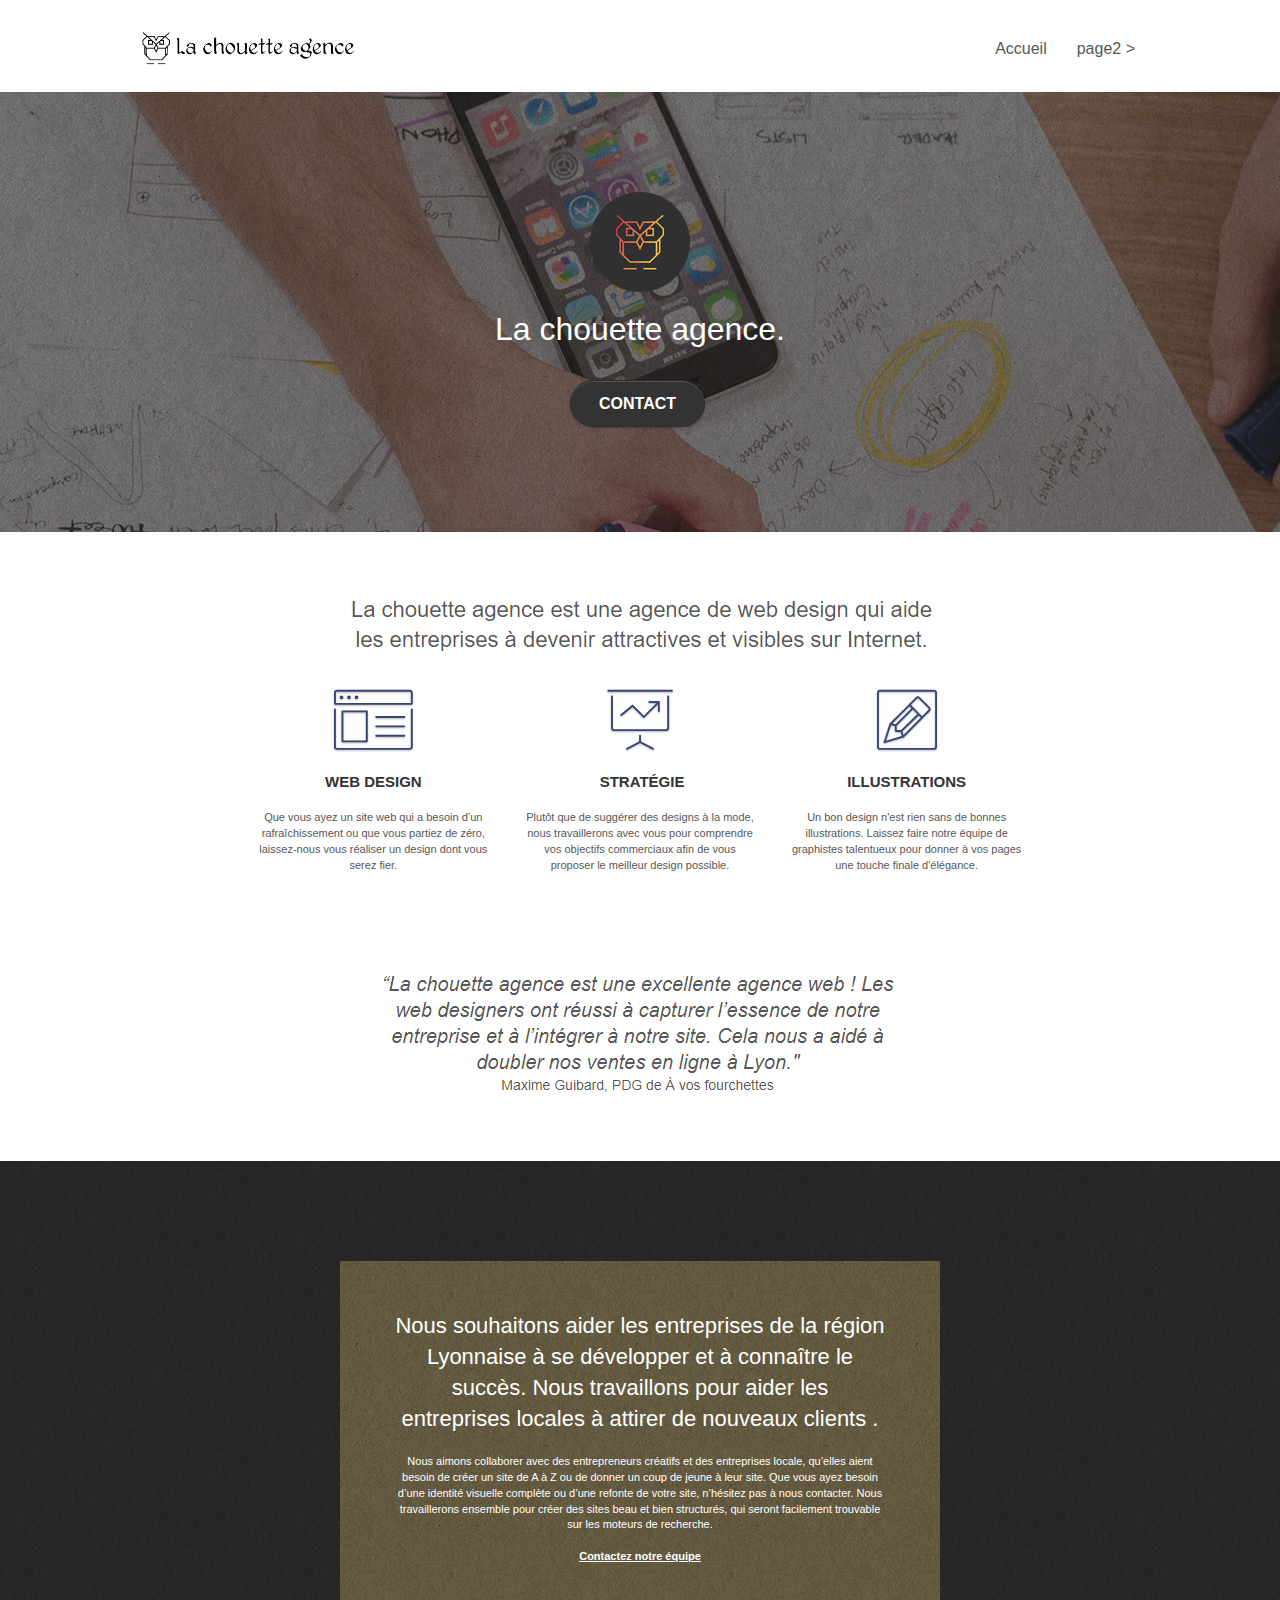
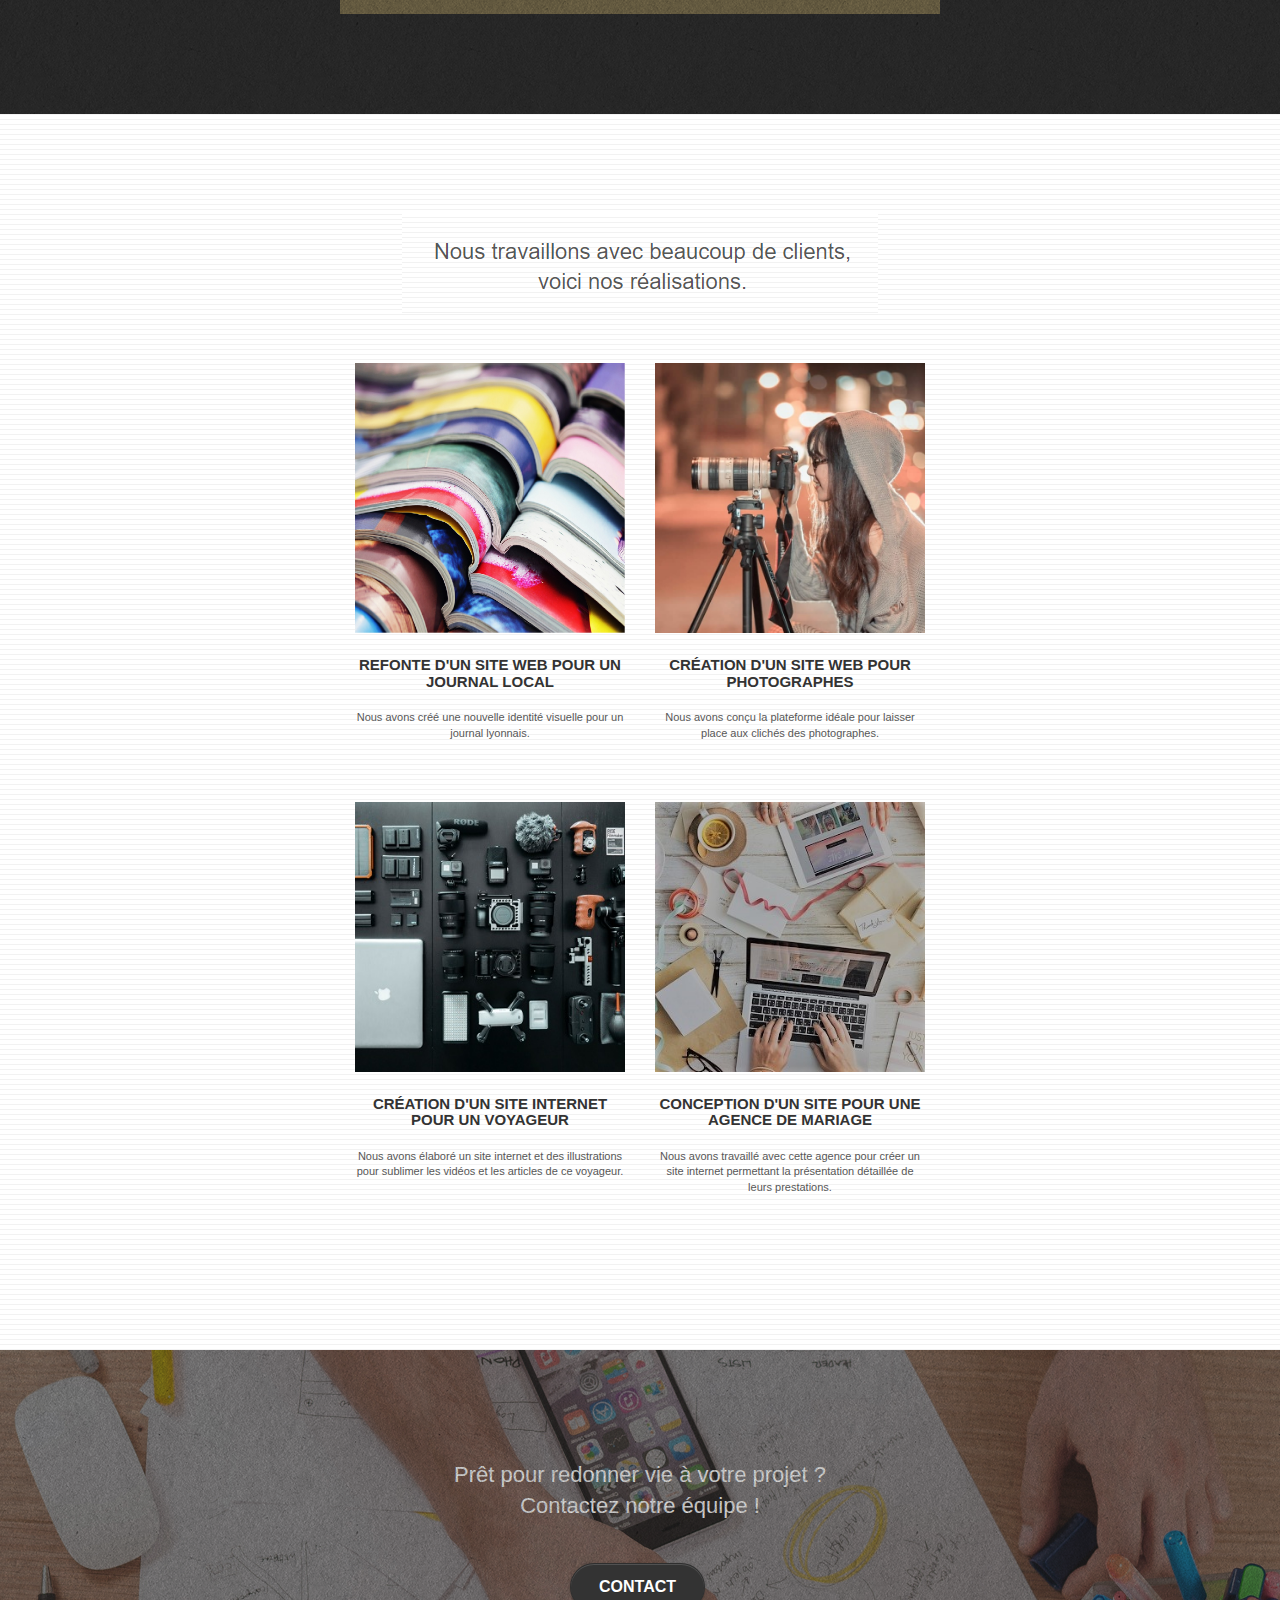
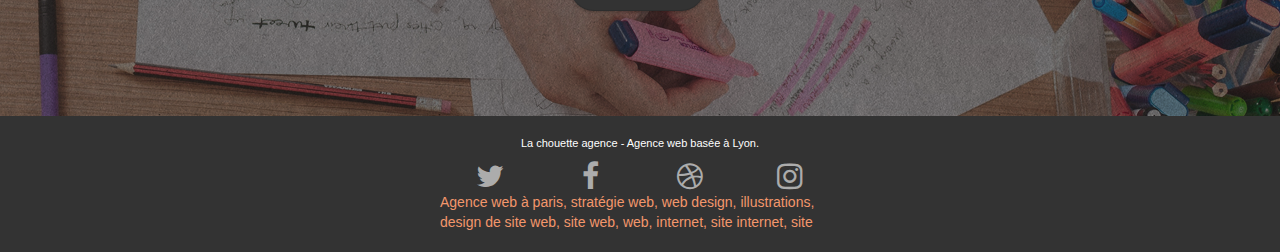
==== commit f4f1366b: "contraste" ====
--- a/correction/index.html
+++ b/correction/index.html
@@ -1,5 +1,5 @@
 <!doctype html>
-<html lang="Default">
+<html lang="fr">
 <head>
     <meta charset="utf-8">
     <meta name="keywords" content="seo, google, site web, site internet, agence design paris, agence design, agence design,agence design,agence design,agence design,agence design,agence design,agence design,agence design">
@@ -37,9 +37,7 @@
 
 		<nav class="navbar row">
 			<div class="navbar-header">
-				<div class="keywords" style="color:#cccccc;font-size:1px;">Agence web à paris, stratégie web, web design, illustrations, design de site web, site web, web, internet, site internet, site</div>
 				<a class="navbar-brand" href="index.html"><img src="img/la-chouette-agence.png" alt="paris web design logo agence web meilleure agence" height="40" /></a>
-				<div class="keywords" style="color:#cccccc;font-size:1px;">Agence web à paris, stratégie web, web design, illustrations, design de site web, site web, web, internet, site internet, site</div>
 				<button id="nav-toggle" type="button" class="ui-navbar-toggle navbar-toggle" data-toggle="collapse" data-target=".navbar-1">
 					<span class="sr-only">Toggle navigation</span><span class="icon-bar"></span><span class="icon-bar"></span><span class="icon-bar"></span>
 				</button>
@@ -84,7 +82,7 @@
 	<div class="container bloc-md">
 		<div class="row">
 			<div class="col-sm-12 text-center">
-				<img alt="agence web, agence web paris, web design paris, stratégie web" src="img/title.png" />
+				<img alt="" src="img/title.png" />
 			</div>
 		</div>
 		<div class="row voffset-lg med-width-whitespace">
@@ -124,7 +122,7 @@
 		</div>
 		<div class="row voffset-lg voffset">
 			<div class="col-xs-12 col-md-8 col-md-offset-2 text-center">
-				<img alt="agence web, agence web paris, web design paris, stratégie web" src="img/citation.png" />
+				<img alt="" src="img/citation.png" />
 
 			</div>
 		</div>
@@ -154,12 +152,12 @@
 	<div class="container bloc-lg">
 		<div class="row">
 			<div class="col-sm-12 text-center">
-				<img alt="agence web, agence web paris, web design paris, stratégie web" src="img/title2.png" />
+				<img alt="" src="img/title2.png" />
 			</div>
 		</div>
 		<div class="row tight-width-whitespace portfolio-row">
 			<div class="col-sm-6">
-				<a href="#" data-lightbox="img/1.jpg" data-gallery-id="gallery-1" data-caption="Refonte d'un site web pour un journal local" data-frame="snapshot-lb"><img src="img/1.jpg" alt="paris web design logo agence web meilleure agence et refonte site web journal" class="img-responsive portfolio-thumb" /></a>
+				<a href="#" data-lightbox="img/1.jpg" data-gallery-id="gallery-1" data-caption="Refonte d'un site web pour un journal local" data-frame="snapshot-lb"><img src="img/1.jpg" alt="" class="img-responsive portfolio-thumb" /></a>
 				<h3 class="mg-md text-center">
 					Refonte d'un site web pour un journal local
 				</h3>
@@ -168,7 +166,7 @@
 				</p>
 			</div>
 			<div class="col-sm-6">
-				<a href="#" data-lightbox="img/2.jpg" data-gallery-id="gallery-1" data-caption="Création d'un site web pour photographes" data-frame="snapshot-lb"><img src="img/2.jpg" class="img-responsive portfolio-thumb" alt="paris web design logo agence web meilleure agence, Création d'un site web pour photographes" /></a>
+				<a href="#" data-lightbox="img/2.jpg" data-gallery-id="gallery-1" data-caption="Création d'un site web pour photographes" data-frame="snapshot-lb"><img src="img/2.jpg" class="img-responsive portfolio-thumb" alt="" /></a>
 				<h3 class="mg-md text-center">
 					Création d'un site web pour photographes
 				</h3>
@@ -179,7 +177,7 @@
 		</div>
 		<div class="row tight-width-whitespace portfolio-row">
 			<div class="col-sm-6">
-				<a href="#" data-lightbox="img/3.bmp" data-gallery-id="gallery-1" data-caption="Création d'un site internet pour un voyageur" data-frame="snapshot-lb"><img src="img/3.bmp" class="img-responsive portfolio-thumb" alt="paris web design logo agence web meilleure agence, Création d'un site web pour voyageur"/></a>
+				<a href="#" data-lightbox="img/3.bmp" data-gallery-id="gallery-1" data-caption="Création d'un site internet pour un voyageur" data-frame="snapshot-lb"><img src="img/3.bmp" class="img-responsive portfolio-thumb" alt=""/></a>
 				<h3 class="mg-md text-center">
 					Création d'un site internet pour un voyageur
 				</h3>
@@ -188,7 +186,7 @@
 				</p>
 			</div>
 			<div class="col-sm-6">
-				<a href="#" data-lightbox="img/4.bmp" data-gallery-id="gallery-1" data-caption="Conception d'un site pour une agence de mariage" data-frame="snapshot-lb"><img src="img/4.bmp" class="img-responsive portfolio-thumb" alt="paris web design logo agence web meilleure agence, Création d'un site web pour agence de mariage" /></a>
+				<a href="#" data-lightbox="img/4.bmp" data-gallery-id="gallery-1" data-caption="" data-frame="snapshot-lb"><img src="img/4.bmp" class="img-responsive portfolio-thumb" alt="" /></a>
 				<h3 class="mg-md text-center">
 					Conception d'un site pour une agence de mariage
 				</h3>
@@ -247,45 +245,6 @@
 					</div>
 					<div class="keywords" style="color:#F3976C;">Agence web à paris, stratégie web, web design, illustrations, design de site web, site web, web, internet, site internet, site</div>
 				</div>
-				<div class="row">
-					<div class="col-sm-4">
-						Partenaires
-							<ul>
-								<li><a href="voiture.com">voiture.com</a></li>
-								<li><a href="pizza.com">pizza.com</a></li>
-								<li><a href="matoiture.com">matoiture.com</a></li>
-								<li><a href="immobilierseo.com">immobilierseo.com</a></li>
-							</ul>		
-					</div>
-					<div class="col-sm-4">
-						Annuaires liste 1
-						<ul>
-							<li><a href="annuaireagence.com">annuaireagence.com</a></li>
-							<li><a href="annuaireseo.com">annuaireseo.com</a></li>
-							<li><a href="annuairemarketing.com">annuairemarketing.com</a></li>
-							<li><a href="123seoture.com">123seo.com</a></li>
-							<li><a href="123site.com">123site.com</a></li>
-							<li><a href="annuairewordpress.com">annuairewordpress.com</a></li>
-							<li><a href="listeagence.com">listeagence.com</a></li>
-							<li><a href="meilleuresagencesparis.com">meilleuresagencesparis.com</a></li>
-							<li><a href="listeseo.com">listeseo.com</a></li>
-						</ul>
-					</div>
-					<div class="col-sm-4">
-						Annuaires liste 2
-						<ul>
-							<li><a href="betterseo.com">betterseo.com</a></li>
-							<li><a href="ameliorerseo.com">ameliorerseo.com</a></li>
-							<li><a href="seojuicelien.com">seojuicelien.com</a></li>
-							<li><a href="meilleursliens.com">meilleursliens.com</a></li>
-							<li><a href="liensagogo.com">liensagogo.com</a></li>
-							<li><a href="backlink.com">backlink.com</a></li>
-							<li><a href="linkjuiceannuaire.com">linkjuiceannuaire.com</a></li>
-							<li><a href="remontersurgoogle.com">remontersurgoogle.com</a></li>
-							<li><a href="vraiseofiable.com">vraiseofiable.com</a></li>
-						</ul>
-					</div>
-				</div>
 			</div>
 		</div>
 	</div>
--- a/correction/style.css
+++ b/correction/style.css
@@ -771,15 +771,15 @@
 }
 
 .bgc-atomic-tangerine {
-    background-color: #F3976C;
+    background-color: #333333;
 }
 
 .tc-white {
-    color: #F3976C!important;
+    color: #FFFFFF!important;
 }
 
 .btn-atomic-tangerine {
-    background: #F3976C;
+    background: #333333;
     color: #FFFFFF!important;
 }
 
@@ -797,7 +797,7 @@
 }
 
 .ltc-atomic-tangerine {
-    color: #F3976C!important;
+    color: #333333!important;
 }
 
 .ltc-atomic-tangerine:hover {
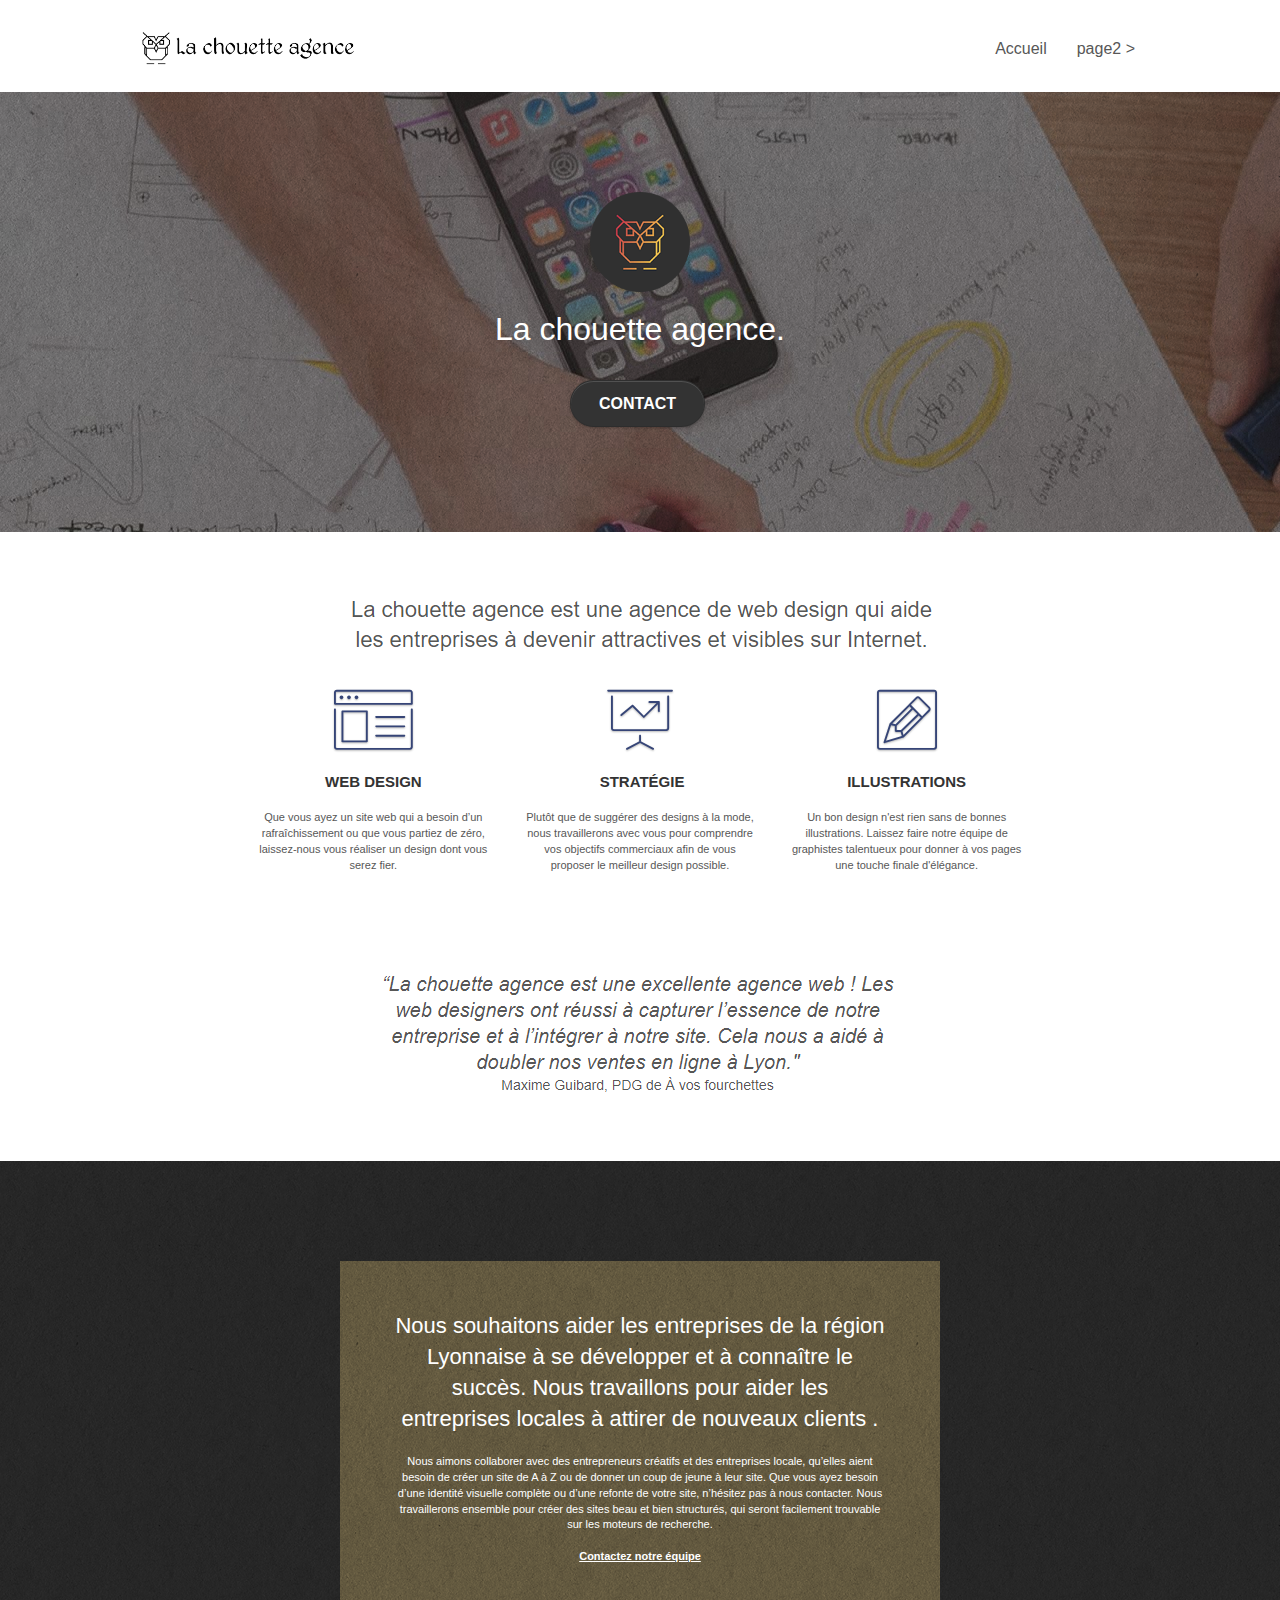
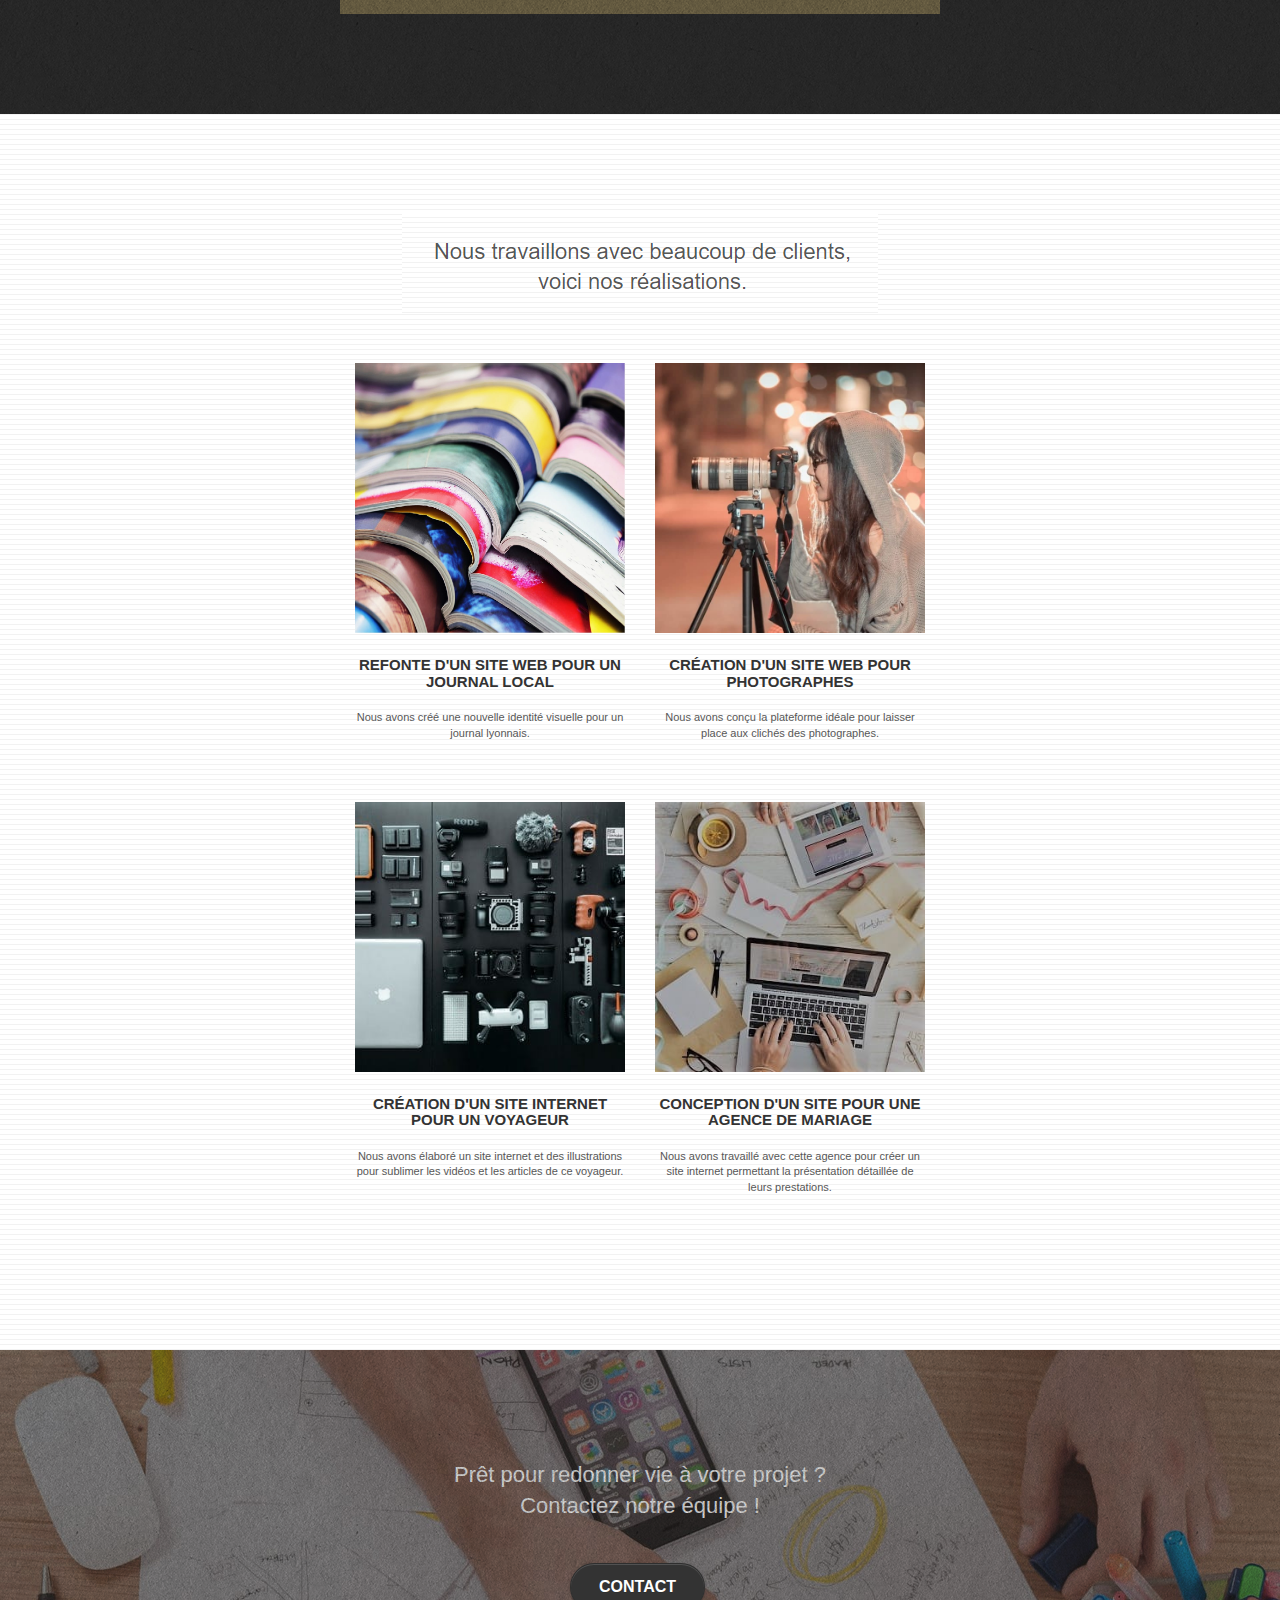
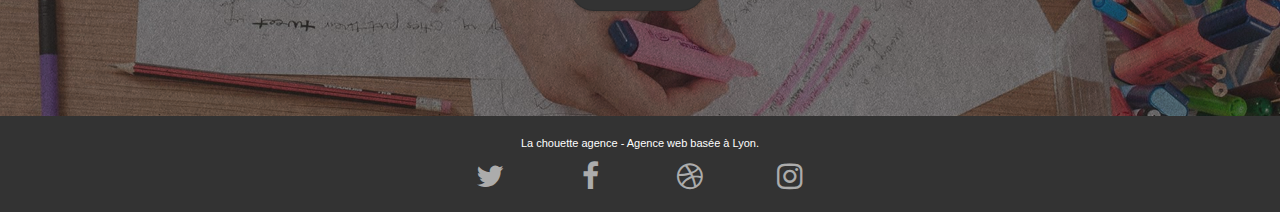
==== commit 0b79607e: "Optimisation OK" ====
--- a/correction/index.html
+++ b/correction/index.html
@@ -5,7 +5,7 @@
     <meta name="keywords" content="seo, google, site web, site internet, agence design paris, agence design, agence design,agence design,agence design,agence design,agence design,agence design,agence design,agence design">
     <meta name="description" content="">
     <meta name="viewport" content="width=device-width, initial-scale=1.0, viewport-fit=cover">
-    <link rel="shortcut icon" type="image/png" href="favicon.jpg">
+    <link rel="shortcut icon" type="image/png" href="favicon.ico">
     
 	<link rel="stylesheet" type="text/css" href="./css/bootstrap.css">
 	<link rel="stylesheet" type="text/css" href="style.css">
@@ -157,7 +157,7 @@
 		</div>
 		<div class="row tight-width-whitespace portfolio-row">
 			<div class="col-sm-6">
-				<a href="#" data-lightbox="img/1.jpg" data-gallery-id="gallery-1" data-caption="Refonte d'un site web pour un journal local" data-frame="snapshot-lb"><img src="img/1.jpg" alt="" class="img-responsive portfolio-thumb" /></a>
+				<a href="#" data-lightbox="img/1.jpg" data-gallery-id="gallery-1" data-caption="Refonte d'un site web pour un journal local" data-frame="snapshot-lb"><img src="img/1.jpg" alt="livres" class="img-responsive portfolio-thumb" /></a>
 				<h3 class="mg-md text-center">
 					Refonte d'un site web pour un journal local
 				</h3>
@@ -166,7 +166,7 @@
 				</p>
 			</div>
 			<div class="col-sm-6">
-				<a href="#" data-lightbox="img/2.jpg" data-gallery-id="gallery-1" data-caption="Création d'un site web pour photographes" data-frame="snapshot-lb"><img src="img/2.jpg" class="img-responsive portfolio-thumb" alt="" /></a>
+				<a href="#" data-lightbox="img/2.jpg" data-gallery-id="gallery-1" data-caption="Création d'un site web pour photographes" data-frame="snapshot-lb"><img src="img/2.jpg" class="img-responsive portfolio-thumb" alt="Photographe" /></a>
 				<h3 class="mg-md text-center">
 					Création d'un site web pour photographes
 				</h3>
@@ -177,7 +177,7 @@
 		</div>
 		<div class="row tight-width-whitespace portfolio-row">
 			<div class="col-sm-6">
-				<a href="#" data-lightbox="img/3.bmp" data-gallery-id="gallery-1" data-caption="Création d'un site internet pour un voyageur" data-frame="snapshot-lb"><img src="img/3.bmp" class="img-responsive portfolio-thumb" alt=""/></a>
+				<a href="#" data-lightbox="img/3_1.jpg" data-gallery-id="gallery-1" data-caption="Création d'un site internet pour un voyageur" data-frame="snapshot-lb"><img src="img/3_1.jpg" class="img-responsive portfolio-thumb" alt="Accessoire High-Tech"/></a>
 				<h3 class="mg-md text-center">
 					Création d'un site internet pour un voyageur
 				</h3>
@@ -186,7 +186,7 @@
 				</p>
 			</div>
 			<div class="col-sm-6">
-				<a href="#" data-lightbox="img/4.bmp" data-gallery-id="gallery-1" data-caption="" data-frame="snapshot-lb"><img src="img/4.bmp" class="img-responsive portfolio-thumb" alt="" /></a>
+				<a href="#" data-lightbox="img/4_2.jpg" data-gallery-id="gallery-1" data-caption="" data-frame="snapshot-lb"><img src="img/4_2.jpg" class="img-responsive portfolio-thumb" alt="Bureau avec ordinateurs" /></a>
 				<h3 class="mg-md text-center">
 					Conception d'un site pour une agence de mariage
 				</h3>
@@ -225,25 +225,24 @@
 				<div class="row row-no-gutters social">
 					<div class="col-sm-3">
 						<div class="text-center">
-							<a class="social" href="index.html"><span class="fa fa-twitter icon-md"></span></a>
-						</div>
-					</div>
-					<div class="col-sm-3">
-						<div class="text-center">
-							<a class="social" href="index.html"><span class="fa fa-facebook icon-md"></span></a>
-						</div>
-					</div>
-					<div class="col-sm-3">
-						<div class="text-center">
-							<a class="social" href="index.html"><span class="fa fa-dribbble icon-md"></span></a>
-						</div>
-					</div>
-					<div class="col-sm-3">
-						<div class="text-center">
-							<a class="social" href="index.html"><span class="fa fa-instagram icon-md"></span></a>
-						</div>
-					</div>
-					<div class="keywords" style="color:#F3976C;">Agence web à paris, stratégie web, web design, illustrations, design de site web, site web, web, internet, site internet, site</div>
+							<a class="social" aria-label="twitter" href="index.html"><span class="fa fa-twitter icon-md"></span></a>
+						</div>
+					</div>
+					<div class="col-sm-3">
+						<div class="text-center">
+							<a class="social" aria-label="facebook" href="index.html"><span class="fa fa-facebook icon-md"></span></a>
+						</div>
+					</div>
+					<div class="col-sm-3">
+						<div class="text-center">
+							<a class="social" aria-label="dribble" href="index.html"><span class="fa fa-dribbble icon-md"></span></a>
+						</div>
+					</div>
+					<div class="col-sm-3">
+						<div class="text-center">
+							<a class="social" aria-label="instagram" href="index.html"><span class="fa fa-instagram icon-md"></span></a>
+						</div>
+					</div>
 				</div>
 			</div>
 		</div>
--- a/correction/style.css
+++ b/correction/style.css
@@ -822,7 +822,7 @@
 }
 
 .bg-presentation {
-    background-image: url("img/image-de-presentation.bmp");
+    background-image: url("img/image-de-presentation_2.jpg");
 }
 
 @media (max-width: 1024px) {
